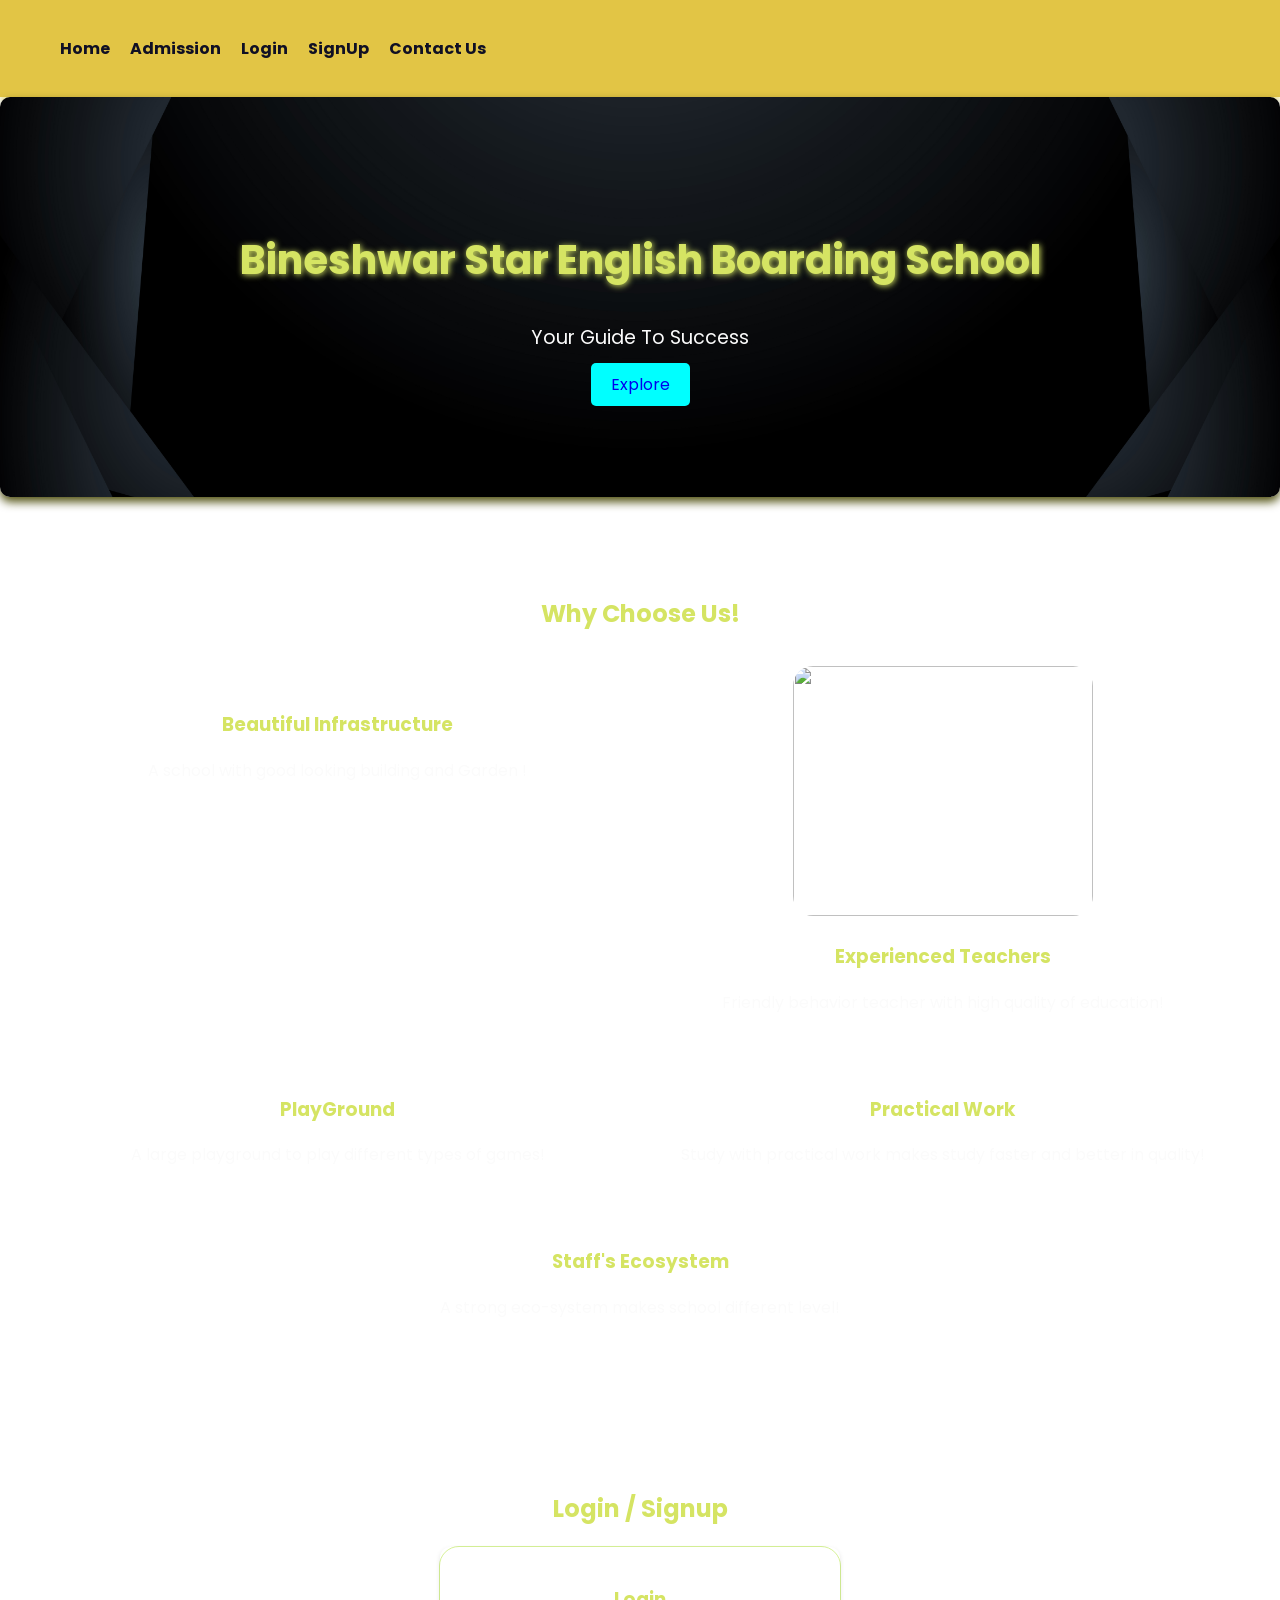
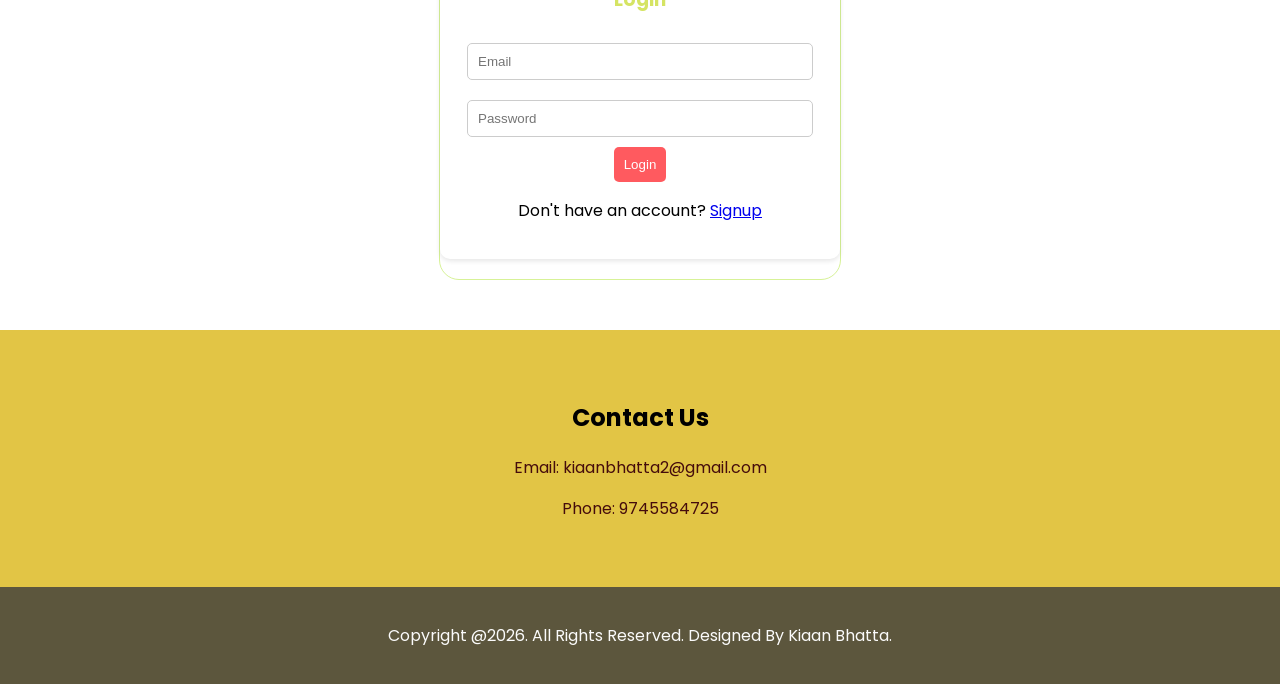
==== index.html @ 80e1f34e "Add files via upload" ====
<!DOCTYPE html>
<html lang="en">

<head>
    <meta charset="UTF-8">
    <meta name="viewport" content="width=device-width, initial-scale=1.0">
    <title>Index</title>
    <link rel="stylesheet" href="style.css">
    <link href="https://cdnjs.cloudflare.com/ajax/libs/font-awesome/6.7.2/css/all.min.css" rel="stylesheet" />
    <meta http-equiv="X-UA-compatible" content="IE=edge" />

    <!--CSS-link-->
    <link rel="preconnect" href="https://fonts.googleapis.com" />
    <link rel="preconnect" href="https://fonts.gstatic.com" crossorigin />
    <link href="https://fonts.googleapis.com/css2?family=Jost:wght@100..900&family=Poppins:wght@100..900&display=swap"
        rel="stylesheet" />
</head>

<body>
    <header>


        <ul class="navmenu">
            <li><a href="#">Home</a></li>
            <li><a href="admission.html">Admission</a></li>
            <li><a href="#">Login</a></li>
            <li><a href="#">SignUp</a></li>
            <li><a href="#">Contact Us</a></li>
        </ul>


    </header>

    <section class="hero">

        <div class="hero-content">
            <h1 class="name-s">Bineshwar Star English Boarding School</h1>
            <p class="disc">Your Guide To Success</p>

            <div class="btn-div">

                <a href="#" class="btn">Explore</a>
            </div>
        </div>

    </section>

    <section class="adv-box">
        <h2 class="wcu">Why Choose Us!</h2>

        <div class="advantages">
            <img src="https://base22.com/wp-content/uploads/2021/06/Blogpost_Cloud_Digital_Infrastructure_1024x683.png"
                alt="">
            <h3>Beautiful Infrastructure</h3>
            <p>A school with good looking building and Garden !</p>
        </div>

        <div class="advantages">
            <img src="https://img.magnific.com/premium-vector/adorable-male-teacher-character-illustrations-cartoon-style-holding-pointer-education_1291833-4428.jpg?semt=ais_hybrid&w=740&q=80"
                class="ex-t" alt="">
            <h3>Experienced Teachers</h3>
            <p>Friendly behavior teacher with high quality of education!</p>

        </div>

        <div class="advantages">
            <img src="https://img.magnific.com/free-vector/empty-school-outdoor-playground_1308-73484.jpg?semt=ais_hybrid&w=740&q=80"
                alt="">
            <h3>PlayGround</h3>
            <p>A large playground to play different types of games!</p>
        </div>

        <div class="advantages">
            <img src="https://www.ase.org.uk/sites/default/files/shutterstock_1027265254.jpg" alt="">
            <h3>Practical Work</h3>
            <p>Study with practical work makes study faster and better in quality!</p>
        </div>

        <div class="advantages">
            <img src="https://images.stockcake.com/public/3/3/f/33f3532d-a3dd-41bf-acc1-d5ab1926f654_large/connected-workplace-ecosystem-stockcake.jpg"
                alt="">
            <h3>Staff's Ecosystem</h3>
            <p>A strong eco-system makes school different level!</p>
        </div>


    </section>

    <!-- Login and Signup Section -->
    <section id="login-signup" class="login-signup">
        <h2>Login / Signup</h2>
        <div class="form-container">
            <form id="login-form">
                <h3>Login</h3>
                <input type="email" placeholder="Email" required />
                <input type="password" placeholder="Password" required />
                <button type="submit" class="btn">Login</button>
                <p>Don't have an account? <a href="#signup-form" class="toggle-form">Signup</a></p>
            </form>

            <form id="signup-form" style="display: none;">
                <h3>Signup</h3>
                <input type="text" placeholder="Full Name" required />
                <input type="email" placeholder="Email" required />
                <input type="password" placeholder="Password" required />
                <button type="submit" class="btn">Signup</button>
                <p>Already have an account? <a href="#login-form" class="toggle-form">Login</a></p>
            </form>
        </div>
    </section>

    <!-- Contact Section  -->

    <section class="contact">
        <div class="contact-info">
            <h1>Contact Us</h1>
            <p>Email: kiaanbhatta2@gmail.com</p>
            <p>Phone: 9745584725</p>

        </div>
    </section>

    <div class="end-text">
        <p>Copyright @2026. All Rights Reserved. Designed By Kiaan Bhatta.</p>
    </div>

</body>

</html>
---- style.css ----
body {
    font-family: 'Poppins', sans-serif;
    margin: 0;
    padding: 0;
    background-image: url(laptop.jpg);
    background-position: center;
    background-size: cover;
    background-repeat: no-repeat;
    background-attachment: fixed;
}

h1,
h2,
h3,
h4 {
    color: rgb(213, 228, 99);
}

p {
    color: #fbfbfb;
}

/* Header style  */

header {
    display: flex;
    justify-content: space-between;
    align-items: center;
    background-color: rgb(226, 197, 69);
    padding: 20px;
    box-shadow: 0 2px 5px rgba(238, 216, 24, 0.497);

}

.navmenu {
    list-style: none;
    display: flex;
    /* align-items: center; */
    gap: 20px;
}

.navmenu li a {
    text-decoration: none;
    color: rgb(16, 16, 36);
    font-weight: bold;
    transition: color 0.3s ease;
}

.navmenu li a:hover {
    color: #ff5a5f;
    /* Change color on hover */
}

.hero {
    background-image: url(rfggsa_8.jpg);
    background-size: cover;
    background-position: center;
    color: white;
    text-align: center;
    padding: 100px 20px;
    border-radius: 10px;
    box-shadow: 0 5px 10px rgb(83, 83, 20);

}

.hero-content h1 {
    font-size: 2.5rem;
    transition: 0.3s;
}

.name-s{
    border-radius: 10px;
    text-shadow: 1px 1px 6px ;
}

.name-s:hover{
    transform: translateY(-3px);
    box-shadow: 0 3px 8px rgba(238, 216, 24, 0.497);
}

.hero-content p {
    font-size: 1.2em;
}

.btn {
    background-color: aqua;
    border-radius: 5px;
    padding: 10px 20px;
    text-decoration: none;
    transition: background-color 0.3s ease, transform 0.3s ease;
    /* Smooth transition for hover effect */


}

.btn:hover {
    background-color: #0b81f7; /* Darker shade on hover */
    transform: translateY(-3px);
}

.btn-div:hover{
    transition: 0.3s;
}

.btn-div:hover{
    transform: translateY(-3px);
}

.wcu {
    grid-column: 1 / -1; /* Make heading take full width */
    text-align: center;
}


.adv-box {
    padding: 80px 40px;
    display: grid;
    grid-template-columns: repeat(2, 1fr);
    gap: 10px;
}

.advantages:last-child {
    grid-column: 1 / -1;
    justify-self: center;
    width: 50%;
}

@media (max-width: 768px) {
    .adv-box {
        grid-template-columns: 1fr;
    }

    .advantages:last-child {
        width: 100%;
    }
}


.advantages {
    text-align: center;
    padding: 5px;
    margin: 0;
    border-radius: 20px;
    transition: 0.3s;
}

.advantages img {
    width: 100%;
    max-width: 300px;
    border-radius: 20px;

}

.ex-t{
    height: 250px;
}

/* Login and Signup Section */
.login-signup {
    padding: 50px 20px;
    background-color: transparent;
    text-align: center;
}

.form-container {
    max-width: 400px;
    margin: 0 auto;
    border: 1px solid #d7f297;
    border-radius: 20px;
    transition: 0.3s;
}

.form-container:hover{
    transform: translateY(-3px);
    box-shadow: 0 8px 20px rgba(238, 216, 24, 0.497);
}

.form-container form {
    background-color: transparent;
    padding: 20px;
    border-radius: 10px;
    box-shadow: 0 2px 5px rgba(0, 0, 0, 0.1);
    margin-bottom: 20px;
    color: black;
}

.form-container input {
    width: 90%;
    padding: 10px;
    margin: 10px 0;
    border: 1px solid #ccc;
    border-radius: 5px;
}

.form-container button {
    background-color: #ff5a5f;
    color: white;
    padding: 10px;
    border: none;
    border-radius: 5px;
    cursor: pointer;
    transition: background-color 0.3s ease;
}

.form-container button:hover {
    background-color: #e04e54; /* Darker shade on hover */
}

.form-container p {
    color: black;
}

/* Contact Section */
.contact {
    padding: 50px 20px;
    background-color: rgb(226, 197, 69);
    text-align: center;
    
    
}

.contact p {
    color: rgb(69, 12, 12);
}

.contact h1 {
    color: black;

}

.contact-info {
    max-width: 600px;
    margin: 0 auto;
    color: black;

}

.end-text{
    
    text-align: center;
    padding: 20px;
    background-color:rgb(92, 86, 61) ;
    color: #666;
}

.advantages:hover{
    transform: translateY(-3px);
    box-shadow: 0 8px 20px rgba(238, 216, 24, 0.497);
}

@keyframes slideinleft {
    from{
        transform: translateY(-100px);
    }

    to{
        transform: translateY(0);
    }
}

.name-s{
    animation-name: slideinleft ;
    animation-duration: 1s;
    animation-delay: 1.5s;
    animation-timing-function: ease-in ;
    animation-fill-mode: none ;
    animation-direction: normal ;
}

@keyframes righttoleft {
    from{
        transform: translateX(400px);
    }

    to{
        transform: translateX(0px);

    }
}

.disc{
    animation: righttoleft;
    animation-duration: 1s;
    animation-delay: 1.5s;
}
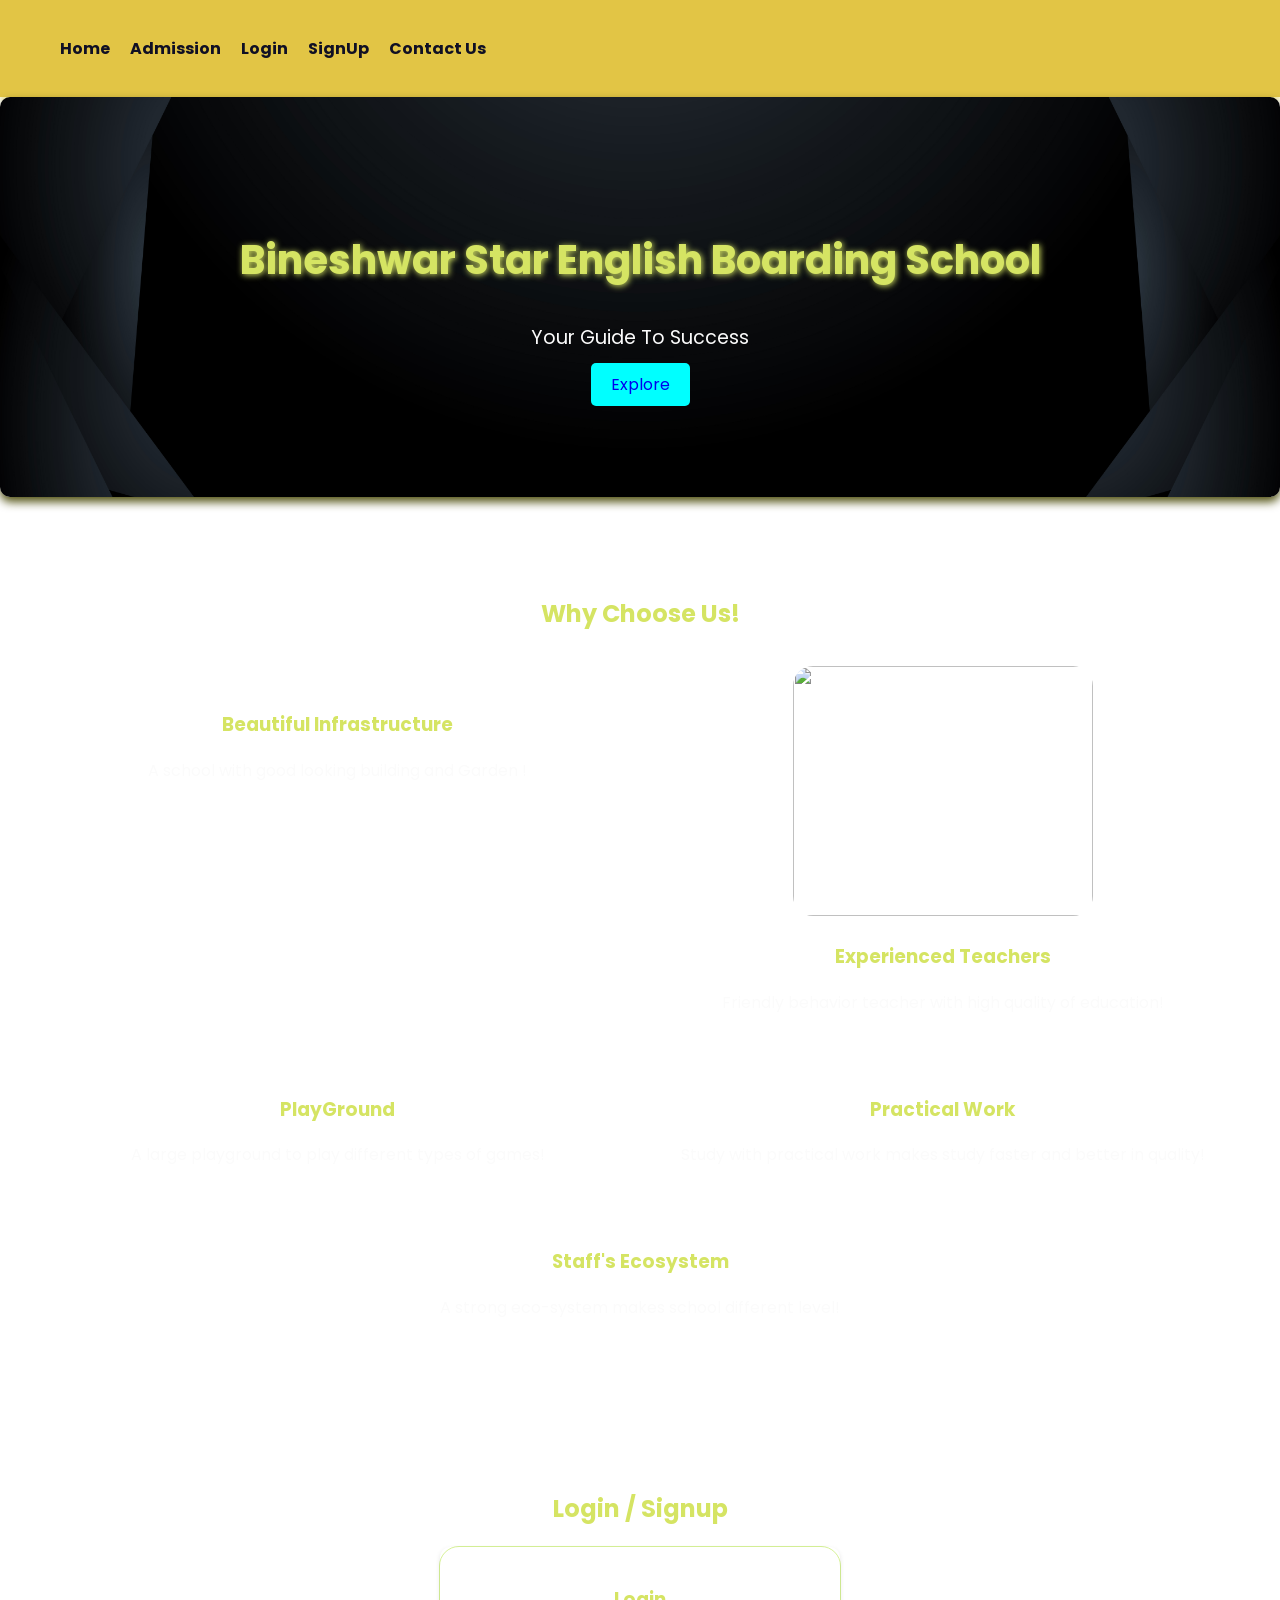
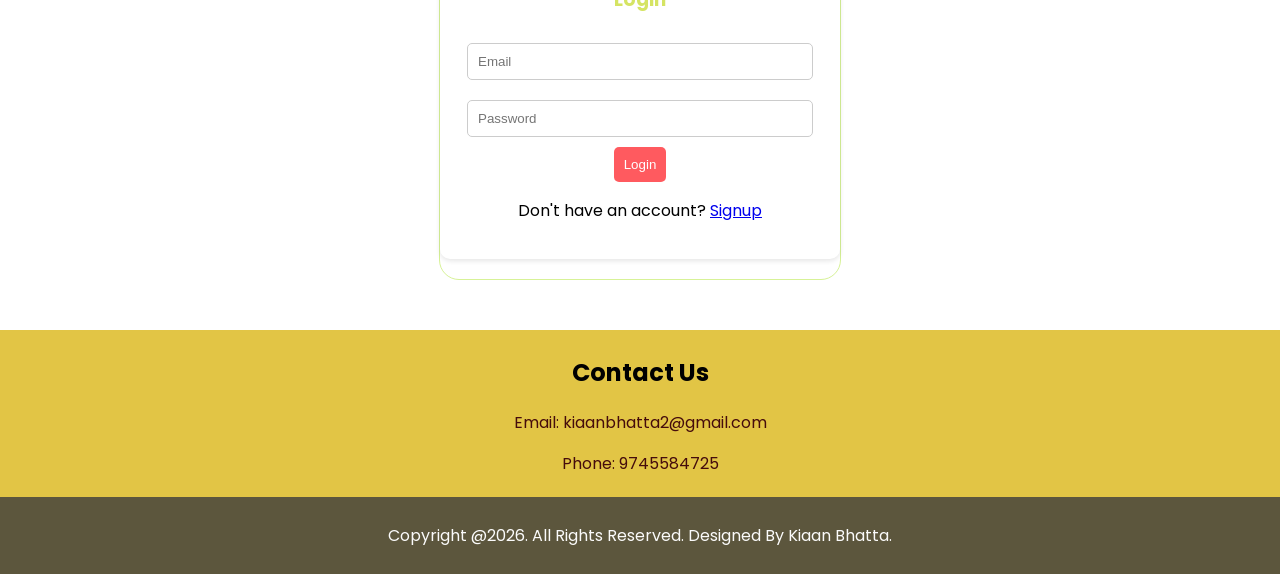
==== commit 882d6360: "Add files via upload" ====
--- a/index.html
+++ b/index.html
@@ -23,9 +23,9 @@
         <ul class="navmenu">
             <li><a href="#">Home</a></li>
             <li><a href="admission.html">Admission</a></li>
-            <li><a href="#">Login</a></li>
-            <li><a href="#">SignUp</a></li>
-            <li><a href="#">Contact Us</a></li>
+            <li><a href="login.html">Login</a></li>
+            <li><a href="signup.html">SignUp</a></li>
+            <li><a href="contact.html">Contact Us</a></li>
         </ul>
 
 
@@ -39,7 +39,7 @@
 
             <div class="btn-div">
 
-                <a href="#" class="btn">Explore</a>
+                <a href="contact.html" class="btn">Explore</a>
             </div>
         </div>
 
@@ -95,7 +95,7 @@
                 <input type="email" placeholder="Email" required />
                 <input type="password" placeholder="Password" required />
                 <button type="submit" class="btn">Login</button>
-                <p>Don't have an account? <a href="#signup-form" class="toggle-form">Signup</a></p>
+                <p>Don't have an account? <a href="signup.html" class="toggle-form">Signup</a></p>
             </form>
 
             <form id="signup-form" style="display: none;">
--- a/style.css
+++ b/style.css
@@ -49,7 +49,25 @@
 .navmenu li a:hover {
     color: #ff5a5f;
     /* Change color on hover */
-}
+    animation: big;
+    animation-duration: 0.5s;
+    animation-delay: 0.2s;
+    animation-fill-mode: both;
+    border: 1px solid #39a8e8;
+    border-radius: 20px;
+}
+
+@keyframes big {
+    from {
+        padding: 8px;
+    }
+
+    to {
+        padding: 10px;
+    }
+}
+
+
 
 .hero {
     background-image: url(rfggsa_8.jpg);
@@ -68,12 +86,13 @@
     transition: 0.3s;
 }
 
-.name-s{
-    border-radius: 10px;
-    text-shadow: 1px 1px 6px ;
-}
-
-.name-s:hover{
+.name-s {
+    border-radius: 0px;
+    text-shadow: 1px 1px 6px;
+
+}
+
+.name-s:hover {
     transform: translateY(-3px);
     box-shadow: 0 3px 8px rgba(238, 216, 24, 0.497);
 }
@@ -94,20 +113,22 @@
 }
 
 .btn:hover {
-    background-color: #0b81f7; /* Darker shade on hover */
-    transform: translateY(-3px);
-}
-
-.btn-div:hover{
+    background-color: #0b81f7;
+    /* Darker shade on hover */
+    transform: translateY(-3px);
+}
+
+.btn-div:hover {
     transition: 0.3s;
 }
 
-.btn-div:hover{
+.btn-div:hover {
     transform: translateY(-3px);
 }
 
 .wcu {
-    grid-column: 1 / -1; /* Make heading take full width */
+    grid-column: 1 / -1;
+    /* Make heading take full width */
     text-align: center;
 }
 
@@ -151,7 +172,7 @@
 
 }
 
-.ex-t{
+.ex-t {
     height: 250px;
 }
 
@@ -170,7 +191,7 @@
     transition: 0.3s;
 }
 
-.form-container:hover{
+.form-container:hover {
     transform: translateY(-3px);
     box-shadow: 0 8px 20px rgba(238, 216, 24, 0.497);
 }
@@ -203,7 +224,8 @@
 }
 
 .form-container button:hover {
-    background-color: #e04e54; /* Darker shade on hover */
+    background-color: #e04e54;
+    /* Darker shade on hover */
 }
 
 .form-container p {
@@ -212,11 +234,11 @@
 
 /* Contact Section */
 .contact {
-    padding: 50px 20px;
+    padding: 5px 5px;
     background-color: rgb(226, 197, 69);
     text-align: center;
-    
-    
+
+
 }
 
 .contact p {
@@ -235,52 +257,60 @@
 
 }
 
-.end-text{
-    
-    text-align: center;
-    padding: 20px;
-    background-color:rgb(92, 86, 61) ;
+.end-text {
+
+    text-align: center;
+    padding: 10px;
+    background-color: rgb(92, 86, 61);
     color: #666;
 }
 
-.advantages:hover{
+.advantages:hover {
     transform: translateY(-3px);
     box-shadow: 0 8px 20px rgba(238, 216, 24, 0.497);
 }
 
-@keyframes slideinleft {
+@keyframes uptodown {
+    from {
+        transform: translateY(-100px);
+    }
+
+    to {
+        transform: translateY(0);
+
+    }
+}
+
+.hero {
+    animation: uptodown;
+    animation-duration: 0.7s;
+    animation-delay: 0.5s;
+    animation-timing-function: ease-in;
+
+}
+
+.hero-content {
+    animation: uptodown;
+    animation-duration: 0.8s;
+    animation-delay: 0.5s;
+    animation-timing-function: ease-in;
+
+}
+
+@keyframes lefttoright {
     from{
-        transform: translateY(-100px);
+        transform: translateX(-300px);
     }
 
     to{
-        transform: translateY(0);
-    }
-}
-
-.name-s{
-    animation-name: slideinleft ;
-    animation-duration: 1s;
-    animation-delay: 1.5s;
-    animation-timing-function: ease-in ;
-    animation-fill-mode: none ;
-    animation-direction: normal ;
-}
-
-@keyframes righttoleft {
-    from{
-        transform: translateX(400px);
-    }
-
-    to{
-        transform: translateX(0px);
-
-    }
-}
-
-.disc{
-    animation: righttoleft;
-    animation-duration: 1s;
-    animation-delay: 1.5s;
-}
-
+        transform: translateX(0);
+
+    }
+}
+
+.navmenu{
+    animation: lefttoright;
+    animation-duration: 1.5s;
+    animation-delay: 0.7s;
+
+}
